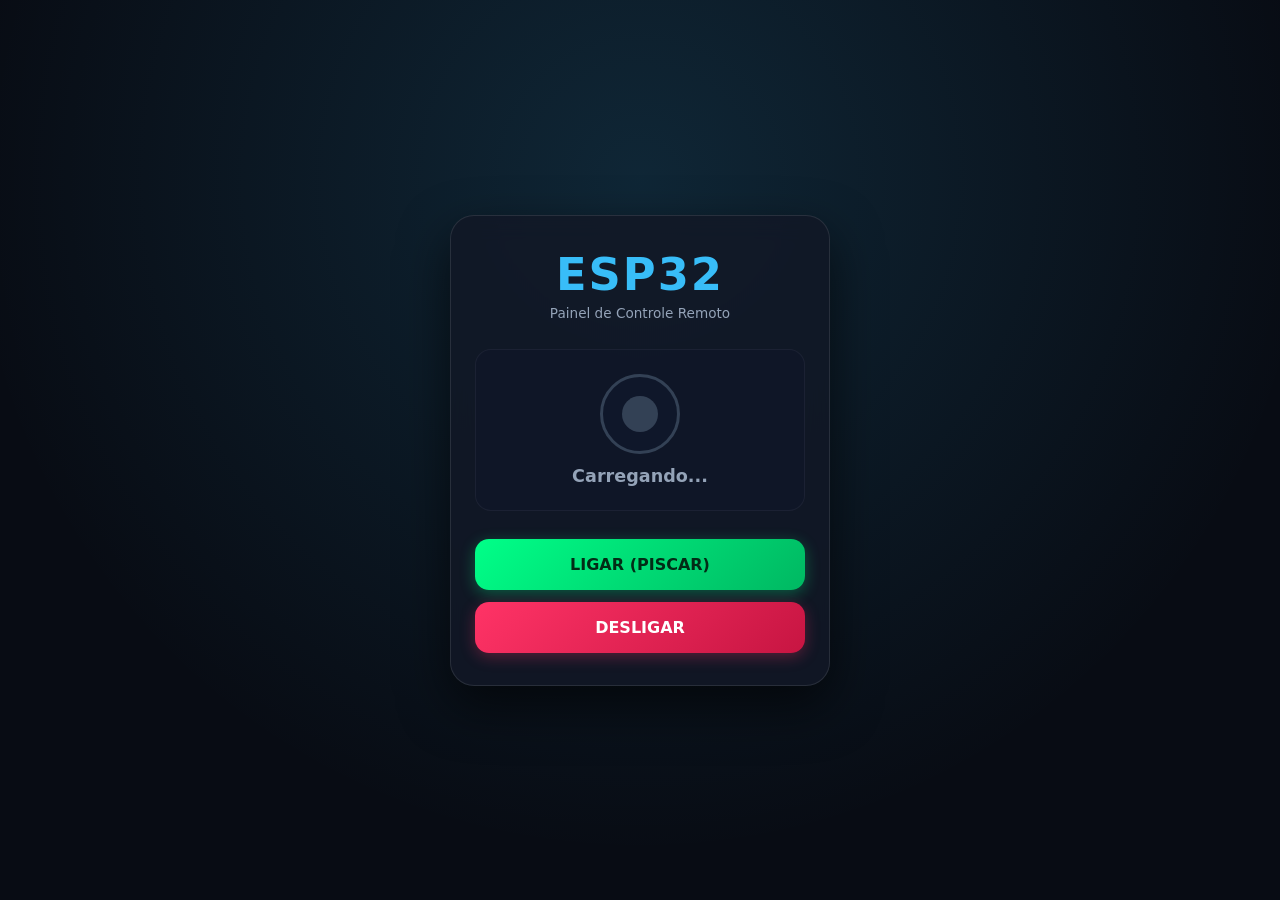
==== index.html.html @ eeb3660c "Rename INDEX.HTML.html to index.html.html" ====
<!DOCTYPE html>
<html lang="pt-BR">
<head>
  <meta charset="UTF-8">
  <meta name="viewport" content="width=device-width, initial-scale=1.0">
  <title>ESP32 Control Hub</title>
  <style>
    * {
      margin: 0;
      padding: 0;
      box-sizing: border-box;
      font-family: 'Segoe UI', system-ui, -apple-system, sans-serif;
    }

    body {
      background: #080c14;
      background-image: radial-gradient(circle at 50% 20%, rgba(56, 189, 248, 0.15), transparent 70%);
      color: #f1f5f9;
      min-height: 100vh;
      display: flex;
      justify-content: center;
      align-items: center;
      padding: 20px;
    }

    .container {
      width: 100%;
      max-width: 380px;
      background: rgba(18, 24, 38, 0.85);
      border: 1px solid rgba(255, 255, 255, 0.1);
      backdrop-filter: blur(12px);
      -webkit-backdrop-filter: blur(12px);
      border-radius: 24px;
      padding: 32px 24px;
      box-shadow: 0 20px 50px rgba(0, 0, 0, 0.6);
      text-align: center;
    }

    header h1 {
      font-size: 2.8rem;
      font-weight: 800;
      color: #38bdf8;
      letter-spacing: 2px;
    }

    header p {
      color: #94a3b8;
      font-size: 0.85rem;
      margin-top: 4px;
      margin-bottom: 28px;
    }

    .status-card {
      background: rgba(15, 23, 42, 0.6);
      border: 1px solid rgba(255, 255, 255, 0.05);
      border-radius: 16px;
      padding: 24px;
      margin-bottom: 28px;
      display: flex;
      flex-direction: column;
      align-items: center;
      gap: 12px;
    }

    .led-ring {
      width: 80px;
      height: 80px;
      border-radius: 50%;
      display: flex;
      align-items: center;
      justify-content: center;
      transition: all 0.3s ease;
      background: #0f172a;
      border: 3px solid #334155;
    }

    .led-core {
      width: 36px;
      height: 36px;
      border-radius: 50%;
      background: #334155;
      transition: all 0.3s ease;
    }

    /* Estado LIGADO (1) */
    .led-ring.on {
      border-color: #00ff88;
      box-shadow: 0 0 25px rgba(0, 255, 136, 0.4);
    }
    .led-ring.on .led-core {
      background: #00ff88;
      box-shadow: 0 0 20px #00ff88;
      animation: blink 0.4s infinite alternate;
    }

    /* Estado DESLIGADO (0) */
    .led-ring.off {
      border-color: #ff3366;
      box-shadow: 0 0 15px rgba(255, 51, 102, 0.2);
    }
    .led-ring.off .led-core {
      background: #ff3366;
    }

    @keyframes blink {
      0% { opacity: 0.2; transform: scale(0.9); }
      100% { opacity: 1; transform: scale(1.05); }
    }

    .status-text {
      font-size: 1.1rem;
      font-weight: 700;
      color: #94a3b8;
    }

    .btn-group {
      display: flex;
      flex-direction: column;
      gap: 12px;
    }

    .btn {
      width: 100%;
      padding: 16px;
      border: none;
      border-radius: 14px;
      font-size: 1rem;
      font-weight: 700;
      cursor: pointer;
      transition: all 0.2s ease;
    }

    .btn-on {
      background: linear-gradient(135deg, #00ff88, #00b862);
      color: #022c16;
      box-shadow: 0 4px 15px rgba(0, 255, 136, 0.3);
    }

    .btn-on:hover {
      transform: translateY(-2px);
      box-shadow: 0 6px 20px rgba(0, 255, 136, 0.5);
    }

    .btn-off {
      background: linear-gradient(135deg, #ff3366, #c71542);
      color: #ffffff;
      box-shadow: 0 4px 15px rgba(255, 51, 102, 0.3);
    }

    .btn-off:hover {
      transform: translateY(-2px);
      box-shadow: 0 6px 20px rgba(255, 51, 102, 0.5);
    }

    .btn:active {
      transform: translateY(0);
    }
  </style>
</head>
<body>

  <div class="container">
    <header>
      <h1>ESP32</h1>
      <p>Painel de Controle Remoto</p>
    </header>

    <div class="status-card">
      <div id="led-ring" class="led-ring">
        <div class="led-core"></div>
      </div>
      <div id="status-text" class="status-text">Carregando...</div>
    </div>

    <div class="btn-group">
      <button class="btn btn-on" onclick="setLedStatus(1)">LIGAR (PISCAR)</button>
      <button class="btn btn-off" onclick="setLedStatus(0)">DESLIGAR</button>
    </div>
  </div>

  <script>
    const DATABASE_URL = "https://esp32-11d28-default-rtdb.firebaseio.com/";
    const DATABASE_SECRET = "pXBRUOmqlAZFr6rXlWJMKK7QtXd5m7LR2QbH1BOH";

    async function setLedStatus(value) {
      const url = `${DATABASE_URL}led_status.json?auth=${DATABASE_SECRET}`;
      try {
        const response = await fetch(url, {
          method: "PUT",
          headers: { "Content-Type": "application/json" },
          body: JSON.stringify(value)
        });
        if (response.ok) {
          updateUI(value);
        } else {
          alert("Erro na conexão com o Firebase.");
        }
      } catch (error) {
        alert("Erro ao enviar dados.");
      }
    }

    function updateUI(status) {
      const statusText = document.getElementById("status-text");
      const ledRing = document.getElementById("led-ring");

      if (status === 1) {
        statusText.innerText = "LIGADO (1)";
        statusText.style.color = "#00ff88";
        ledRing.className = "led-ring on";
      } else {
        statusText.innerText = "DESLIGADO (0)";
        statusText.style.color = "#ff3366";
        ledRing.className = "led-ring off";
      }
    }

    async function fetchCurrentStatus() {
      const url = `${DATABASE_URL}led_status.json?auth=${DATABASE_SECRET}`;
      try {
        const response = await fetch(url);
        if (response.ok) {
          const data = await response.json();
          updateUI(data);
        }
      } catch (error) {
        console.error("Erro ao carregar estado inicial:", error);
      }
    }

    document.addEventListener("DOMContentLoaded", fetchCurrentStatus);
  </script>

</body>
</html>
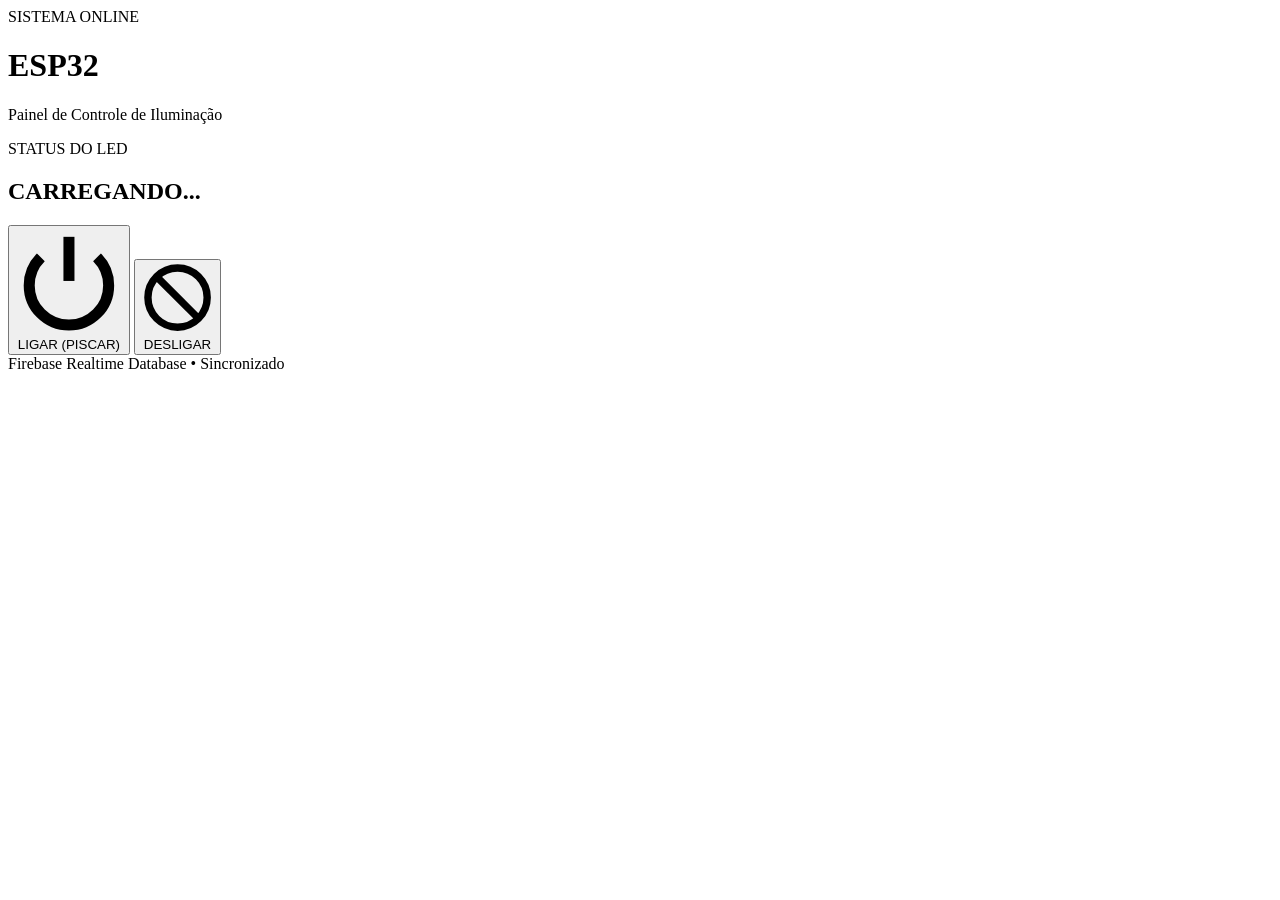
==== commit 77b79560: "Update index.html.html" ====
--- a/index.html.html
+++ b/index.html.html
@@ -4,232 +4,54 @@
   <meta charset="UTF-8">
   <meta name="viewport" content="width=device-width, initial-scale=1.0">
   <title>ESP32 Control Hub</title>
-  <style>
-    * {
-      margin: 0;
-      padding: 0;
-      box-sizing: border-box;
-      font-family: 'Segoe UI', system-ui, -apple-system, sans-serif;
-    }
-
-    body {
-      background: #080c14;
-      background-image: radial-gradient(circle at 50% 20%, rgba(56, 189, 248, 0.15), transparent 70%);
-      color: #f1f5f9;
-      min-height: 100vh;
-      display: flex;
-      justify-content: center;
-      align-items: center;
-      padding: 20px;
-    }
-
-    .container {
-      width: 100%;
-      max-width: 380px;
-      background: rgba(18, 24, 38, 0.85);
-      border: 1px solid rgba(255, 255, 255, 0.1);
-      backdrop-filter: blur(12px);
-      -webkit-backdrop-filter: blur(12px);
-      border-radius: 24px;
-      padding: 32px 24px;
-      box-shadow: 0 20px 50px rgba(0, 0, 0, 0.6);
-      text-align: center;
-    }
-
-    header h1 {
-      font-size: 2.8rem;
-      font-weight: 800;
-      color: #38bdf8;
-      letter-spacing: 2px;
-    }
-
-    header p {
-      color: #94a3b8;
-      font-size: 0.85rem;
-      margin-top: 4px;
-      margin-bottom: 28px;
-    }
-
-    .status-card {
-      background: rgba(15, 23, 42, 0.6);
-      border: 1px solid rgba(255, 255, 255, 0.05);
-      border-radius: 16px;
-      padding: 24px;
-      margin-bottom: 28px;
-      display: flex;
-      flex-direction: column;
-      align-items: center;
-      gap: 12px;
-    }
-
-    .led-ring {
-      width: 80px;
-      height: 80px;
-      border-radius: 50%;
-      display: flex;
-      align-items: center;
-      justify-content: center;
-      transition: all 0.3s ease;
-      background: #0f172a;
-      border: 3px solid #334155;
-    }
-
-    .led-core {
-      width: 36px;
-      height: 36px;
-      border-radius: 50%;
-      background: #334155;
-      transition: all 0.3s ease;
-    }
-
-    /* Estado LIGADO (1) */
-    .led-ring.on {
-      border-color: #00ff88;
-      box-shadow: 0 0 25px rgba(0, 255, 136, 0.4);
-    }
-    .led-ring.on .led-core {
-      background: #00ff88;
-      box-shadow: 0 0 20px #00ff88;
-      animation: blink 0.4s infinite alternate;
-    }
-
-    /* Estado DESLIGADO (0) */
-    .led-ring.off {
-      border-color: #ff3366;
-      box-shadow: 0 0 15px rgba(255, 51, 102, 0.2);
-    }
-    .led-ring.off .led-core {
-      background: #ff3366;
-    }
-
-    @keyframes blink {
-      0% { opacity: 0.2; transform: scale(0.9); }
-      100% { opacity: 1; transform: scale(1.05); }
-    }
-
-    .status-text {
-      font-size: 1.1rem;
-      font-weight: 700;
-      color: #94a3b8;
-    }
-
-    .btn-group {
-      display: flex;
-      flex-direction: column;
-      gap: 12px;
-    }
-
-    .btn {
-      width: 100%;
-      padding: 16px;
-      border: none;
-      border-radius: 14px;
-      font-size: 1rem;
-      font-weight: 700;
-      cursor: pointer;
-      transition: all 0.2s ease;
-    }
-
-    .btn-on {
-      background: linear-gradient(135deg, #00ff88, #00b862);
-      color: #022c16;
-      box-shadow: 0 4px 15px rgba(0, 255, 136, 0.3);
-    }
-
-    .btn-on:hover {
-      transform: translateY(-2px);
-      box-shadow: 0 6px 20px rgba(0, 255, 136, 0.5);
-    }
-
-    .btn-off {
-      background: linear-gradient(135deg, #ff3366, #c71542);
-      color: #ffffff;
-      box-shadow: 0 4px 15px rgba(255, 51, 102, 0.3);
-    }
-
-    .btn-off:hover {
-      transform: translateY(-2px);
-      box-shadow: 0 6px 20px rgba(255, 51, 102, 0.5);
-    }
-
-    .btn:active {
-      transform: translateY(0);
-    }
-  </style>
+  <link rel="preconnect" href="https://fonts.googleapis.com">
+  <link rel="preconnect" href="https://fonts.gstatic.com" crossorigin>
+  <link href="https://fonts.googleapis.com/css2?family=Plus+Jakarta+Sans:wght@400;600;700;800&display=swap" rel="stylesheet">
+  <link rel="stylesheet" href="style.css">
 </head>
 <body>
-
-  <div class="container">
-    <header>
+  <div class="dashboard-container">
+    <header class="header">
+      <div class="badge"><span class="pulse-icon"></span> SISTEMA ONLINE</div>
       <h1>ESP32</h1>
-      <p>Painel de Controle Remoto</p>
+      <p>Painel de Controle de Iluminação</p>
     </header>
 
-    <div class="status-card">
-      <div id="led-ring" class="led-ring">
-        <div class="led-core"></div>
+    <main class="control-card">
+      <div class="led-visualizer">
+        <div id="led-ring" class="led-ring off">
+          <div class="led-core"></div>
+        </div>
+        <div class="status-info">
+          <span class="status-label">STATUS DO LED</span>
+          <h2 id="status-text">CARREGANDO...</h2>
+        </div>
       </div>
-      <div id="status-text" class="status-text">Carregando...</div>
-    </div>
 
-    <div class="btn-group">
-      <button class="btn btn-on" onclick="setLedStatus(1)">LIGAR (PISCAR)</button>
-      <button class="btn btn-off" onclick="setLedStatus(0)">DESLIGAR</button>
-    </div>
+      <div class="controls-grid">
+        <button class="btn btn-power-on" onclick="setLedStatus(1)">
+          <svg class="btn-icon" viewBox="0 0 24 24" fill="none" stroke="currentColor" stroke-width="2.5">
+            <path d="M18.36 6.64a9 9 0 1 1-12.73 0"></path>
+            <line x1="12" y1="2" x2="12" y2="12"></line>
+          </svg>
+          <span>LIGAR (PISCAR)</span>
+        </button>
+
+        <button class="btn btn-power-off" onclick="setLedStatus(0)">
+          <svg class="btn-icon" viewBox="0 0 24 24" fill="none" stroke="currentColor" stroke-width="2.5">
+            <circle cx="12" cy="12" r="10"></circle>
+            <line x1="4.93" y1="4.93" x2="19.07" y2="19.07"></line>
+          </svg>
+          <span>DESLIGAR</span>
+        </button>
+      </div>
+    </main>
+
+    <footer class="footer">
+      <span>Firebase Realtime Database • Sincronizado</span>
+    </footer>
   </div>
 
-  <script>
-    const DATABASE_URL = "https://esp32-11d28-default-rtdb.firebaseio.com/";
-    const DATABASE_SECRET = "pXBRUOmqlAZFr6rXlWJMKK7QtXd5m7LR2QbH1BOH";
-
-    async function setLedStatus(value) {
-      const url = `${DATABASE_URL}led_status.json?auth=${DATABASE_SECRET}`;
-      try {
-        const response = await fetch(url, {
-          method: "PUT",
-          headers: { "Content-Type": "application/json" },
-          body: JSON.stringify(value)
-        });
-        if (response.ok) {
-          updateUI(value);
-        } else {
-          alert("Erro na conexão com o Firebase.");
-        }
-      } catch (error) {
-        alert("Erro ao enviar dados.");
-      }
-    }
-
-    function updateUI(status) {
-      const statusText = document.getElementById("status-text");
-      const ledRing = document.getElementById("led-ring");
-
-      if (status === 1) {
-        statusText.innerText = "LIGADO (1)";
-        statusText.style.color = "#00ff88";
-        ledRing.className = "led-ring on";
-      } else {
-        statusText.innerText = "DESLIGADO (0)";
-        statusText.style.color = "#ff3366";
-        ledRing.className = "led-ring off";
-      }
-    }
-
-    async function fetchCurrentStatus() {
-      const url = `${DATABASE_URL}led_status.json?auth=${DATABASE_SECRET}`;
-      try {
-        const response = await fetch(url);
-        if (response.ok) {
-          const data = await response.json();
-          updateUI(data);
-        }
-      } catch (error) {
-        console.error("Erro ao carregar estado inicial:", error);
-      }
-    }
-
-    document.addEventListener("DOMContentLoaded", fetchCurrentStatus);
-  </script>
-
+  <script src="script.js"></script>
 </body>
 </html>
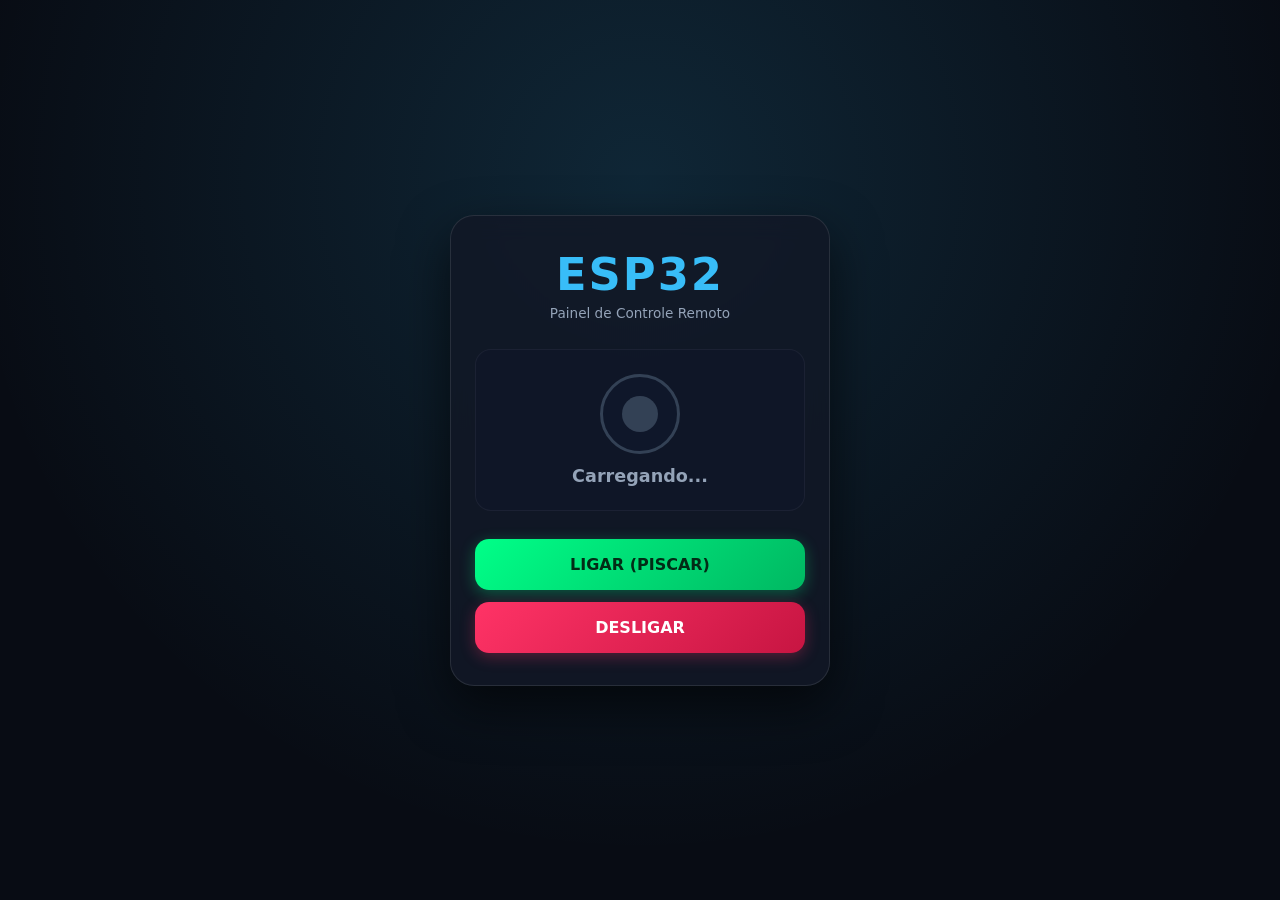
==== commit bbd2b1a7: "Update index.html.html" ====
--- a/index.html.html
+++ b/index.html.html
@@ -4,54 +4,232 @@
   <meta charset="UTF-8">
   <meta name="viewport" content="width=device-width, initial-scale=1.0">
   <title>ESP32 Control Hub</title>
-  <link rel="preconnect" href="https://fonts.googleapis.com">
-  <link rel="preconnect" href="https://fonts.gstatic.com" crossorigin>
-  <link href="https://fonts.googleapis.com/css2?family=Plus+Jakarta+Sans:wght@400;600;700;800&display=swap" rel="stylesheet">
-  <link rel="stylesheet" href="style.css">
+  <style>
+    * {
+      margin: 0;
+      padding: 0;
+      box-sizing: border-box;
+      font-family: 'Segoe UI', system-ui, -apple-system, sans-serif;
+    }
+
+    body {
+      background: #080c14;
+      background-image: radial-gradient(circle at 50% 20%, rgba(56, 189, 248, 0.15), transparent 70%);
+      color: #f1f5f9;
+      min-height: 100vh;
+      display: flex;
+      justify-content: center;
+      align-items: center;
+      padding: 20px;
+    }
+
+    .container {
+      width: 100%;
+      max-width: 380px;
+      background: rgba(18, 24, 38, 0.85);
+      border: 1px solid rgba(255, 255, 255, 0.1);
+      backdrop-filter: blur(12px);
+      -webkit-backdrop-filter: blur(12px);
+      border-radius: 24px;
+      padding: 32px 24px;
+      box-shadow: 0 20px 50px rgba(0, 0, 0, 0.6);
+      text-align: center;
+    }
+
+    header h1 {
+      font-size: 2.8rem;
+      font-weight: 800;
+      color: #38bdf8;
+      letter-spacing: 2px;
+    }
+
+    header p {
+      color: #94a3b8;
+      font-size: 0.85rem;
+      margin-top: 4px;
+      margin-bottom: 28px;
+    }
+
+    .status-card {
+      background: rgba(15, 23, 42, 0.6);
+      border: 1px solid rgba(255, 255, 255, 0.05);
+      border-radius: 16px;
+      padding: 24px;
+      margin-bottom: 28px;
+      display: flex;
+      flex-direction: column;
+      align-items: center;
+      gap: 12px;
+    }
+
+    .led-ring {
+      width: 80px;
+      height: 80px;
+      border-radius: 50%;
+      display: flex;
+      align-items: center;
+      justify-content: center;
+      transition: all 0.3s ease;
+      background: #0f172a;
+      border: 3px solid #334155;
+    }
+
+    .led-core {
+      width: 36px;
+      height: 36px;
+      border-radius: 50%;
+      background: #334155;
+      transition: all 0.3s ease;
+    }
+
+    /* Estado LIGADO (1) */
+    .led-ring.on {
+      border-color: #00ff88;
+      box-shadow: 0 0 25px rgba(0, 255, 136, 0.4);
+    }
+    .led-ring.on .led-core {
+      background: #00ff88;
+      box-shadow: 0 0 20px #00ff88;
+      animation: blink 0.4s infinite alternate;
+    }
+
+    /* Estado DESLIGADO (0) */
+    .led-ring.off {
+      border-color: #ff3366;
+      box-shadow: 0 0 15px rgba(255, 51, 102, 0.2);
+    }
+    .led-ring.off .led-core {
+      background: #ff3366;
+    }
+
+    @keyframes blink {
+      0% { opacity: 0.2; transform: scale(0.9); }
+      100% { opacity: 1; transform: scale(1.05); }
+    }
+
+    .status-text {
+      font-size: 1.1rem;
+      font-weight: 700;
+      color: #94a3b8;
+    }
+
+    .btn-group {
+      display: flex;
+      flex-direction: column;
+      gap: 12px;
+    }
+
+    .btn {
+      width: 100%;
+      padding: 16px;
+      border: none;
+      border-radius: 14px;
+      font-size: 1rem;
+      font-weight: 700;
+      cursor: pointer;
+      transition: all 0.2s ease;
+    }
+
+    .btn-on {
+      background: linear-gradient(135deg, #00ff88, #00b862);
+      color: #022c16;
+      box-shadow: 0 4px 15px rgba(0, 255, 136, 0.3);
+    }
+
+    .btn-on:hover {
+      transform: translateY(-2px);
+      box-shadow: 0 6px 20px rgba(0, 255, 136, 0.5);
+    }
+
+    .btn-off {
+      background: linear-gradient(135deg, #ff3366, #c71542);
+      color: #ffffff;
+      box-shadow: 0 4px 15px rgba(255, 51, 102, 0.3);
+    }
+
+    .btn-off:hover {
+      transform: translateY(-2px);
+      box-shadow: 0 6px 20px rgba(255, 51, 102, 0.5);
+    }
+
+    .btn:active {
+      transform: translateY(0);
+    }
+  </style>
 </head>
 <body>
-  <div class="dashboard-container">
-    <header class="header">
-      <div class="badge"><span class="pulse-icon"></span> SISTEMA ONLINE</div>
+
+  <div class="container">
+    <header>
       <h1>ESP32</h1>
-      <p>Painel de Controle de Iluminação</p>
+      <p>Painel de Controle Remoto</p>
     </header>
 
-    <main class="control-card">
-      <div class="led-visualizer">
-        <div id="led-ring" class="led-ring off">
-          <div class="led-core"></div>
-        </div>
-        <div class="status-info">
-          <span class="status-label">STATUS DO LED</span>
-          <h2 id="status-text">CARREGANDO...</h2>
-        </div>
+    <div class="status-card">
+      <div id="led-ring" class="led-ring">
+        <div class="led-core"></div>
       </div>
-
-      <div class="controls-grid">
-        <button class="btn btn-power-on" onclick="setLedStatus(1)">
-          <svg class="btn-icon" viewBox="0 0 24 24" fill="none" stroke="currentColor" stroke-width="2.5">
-            <path d="M18.36 6.64a9 9 0 1 1-12.73 0"></path>
-            <line x1="12" y1="2" x2="12" y2="12"></line>
-          </svg>
-          <span>LIGAR (PISCAR)</span>
-        </button>
-
-        <button class="btn btn-power-off" onclick="setLedStatus(0)">
-          <svg class="btn-icon" viewBox="0 0 24 24" fill="none" stroke="currentColor" stroke-width="2.5">
-            <circle cx="12" cy="12" r="10"></circle>
-            <line x1="4.93" y1="4.93" x2="19.07" y2="19.07"></line>
-          </svg>
-          <span>DESLIGAR</span>
-        </button>
-      </div>
-    </main>
-
-    <footer class="footer">
-      <span>Firebase Realtime Database • Sincronizado</span>
-    </footer>
+      <div id="status-text" class="status-text">Carregando...</div>
+    </div>
+
+    <div class="btn-group">
+      <button class="btn btn-on" onclick="setLedStatus(1)">LIGAR (PISCAR)</button>
+      <button class="btn btn-off" onclick="setLedStatus(0)">DESLIGAR</button>
+    </div>
   </div>
 
-  <script src="script.js"></script>
+  <script>
+    const DATABASE_URL = "https://esp32-11d28-default-rtdb.firebaseio.com/";
+    const DATABASE_SECRET = "pXBRUOmqlAZFr6rXlWJMKK7QtXd5m7LR2QbH1BOH";
+
+    async function setLedStatus(value) {
+      const url = `${DATABASE_URL}led_status.json?auth=${DATABASE_SECRET}`;
+      try {
+        const response = await fetch(url, {
+          method: "PUT",
+          headers: { "Content-Type": "application/json" },
+          body: JSON.stringify(value)
+        });
+        if (response.ok) {
+          updateUI(value);
+        } else {
+          alert("Erro na conexão com o Firebase.");
+        }
+      } catch (error) {
+        alert("Erro ao enviar dados.");
+      }
+    }
+
+    function updateUI(status) {
+      const statusText = document.getElementById("status-text");
+      const ledRing = document.getElementById("led-ring");
+
+      if (status === 1) {
+        statusText.innerText = "LIGADO (1)";
+        statusText.style.color = "#00ff88";
+        ledRing.className = "led-ring on";
+      } else {
+        statusText.innerText = "DESLIGADO (0)";
+        statusText.style.color = "#ff3366";
+        ledRing.className = "led-ring off";
+      }
+    }
+
+    async function fetchCurrentStatus() {
+      const url = `${DATABASE_URL}led_status.json?auth=${DATABASE_SECRET}`;
+      try {
+        const response = await fetch(url);
+        if (response.ok) {
+          const data = await response.json();
+          updateUI(data);
+        }
+      } catch (error) {
+        console.error("Erro ao carregar estado inicial:", error);
+      }
+    }
+
+    document.addEventListener("DOMContentLoaded", fetchCurrentStatus);
+  </script>
+
 </body>
 </html>
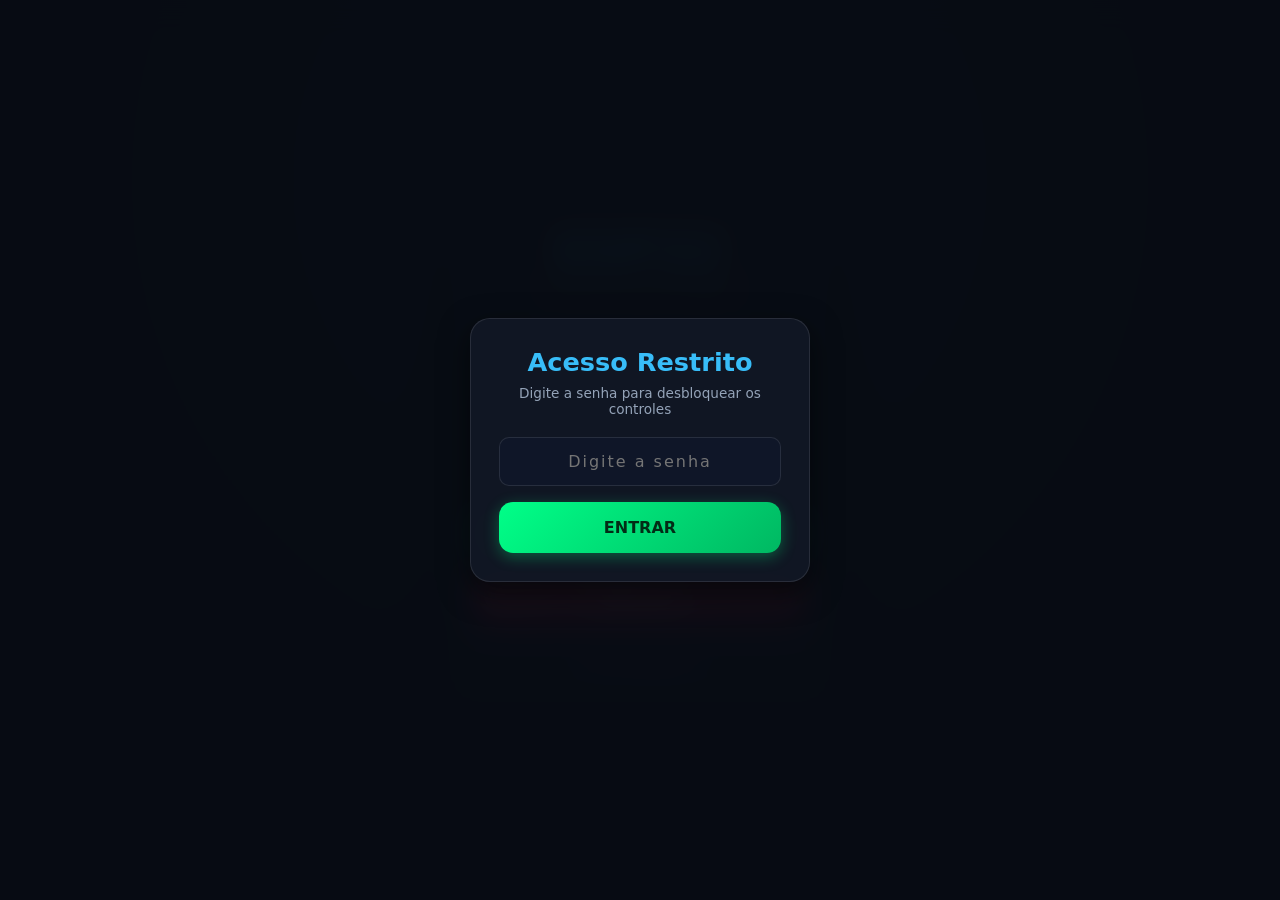
==== commit a6df9825: "Add files via upload" ====
--- a/index.html.html
+++ b/index.html.html
@@ -3,7 +3,7 @@
 <head>
   <meta charset="UTF-8">
   <meta name="viewport" content="width=device-width, initial-scale=1.0">
-  <title>ESP32 Control Hub</title>
+  <title>ESP32 Control Hub - Seguro</title>
   <style>
     * {
       margin: 0;
@@ -23,17 +23,76 @@
       padding: 20px;
     }
 
+    /* TELA DE LOGIN */
+    .login-overlay {
+      position: fixed;
+      top: 0;
+      left: 0;
+      width: 100%;
+      height: 100%;
+      background: rgba(8, 12, 20, 0.95);
+      backdrop-filter: blur(15px);
+      display: flex;
+      justify-content: center;
+      align-items: center;
+      z-index: 999;
+      transition: opacity 0.3s ease, visibility 0.3s ease;
+    }
+
+    .login-card {
+      width: 100%;
+      max-width: 340px;
+      background: rgba(18, 24, 38, 0.9);
+      border: 1px solid rgba(255, 255, 255, 0.1);
+      border-radius: 20px;
+      padding: 28px;
+      text-align: center;
+      box-shadow: 0 10px 30px rgba(0, 0, 0, 0.5);
+    }
+
+    .login-card h2 {
+      font-size: 1.6rem;
+      color: #38bdf8;
+      margin-bottom: 8px;
+    }
+
+    .login-card p {
+      font-size: 0.85rem;
+      color: #94a3b8;
+      margin-bottom: 20px;
+    }
+
+    .input-field {
+      width: 100%;
+      padding: 14px;
+      border-radius: 10px;
+      border: 1px solid rgba(255, 255, 255, 0.1);
+      background: rgba(15, 23, 42, 0.8);
+      color: #fff;
+      font-size: 1rem;
+      text-align: center;
+      margin-bottom: 16px;
+      outline: none;
+      letter-spacing: 2px;
+    }
+
+    .input-field:focus {
+      border-color: #38bdf8;
+      box-shadow: 0 0 10px rgba(56, 189, 248, 0.3);
+    }
+
+    /* PAINEL PRINCIPAL */
     .container {
       width: 100%;
       max-width: 380px;
       background: rgba(18, 24, 38, 0.85);
       border: 1px solid rgba(255, 255, 255, 0.1);
       backdrop-filter: blur(12px);
-      -webkit-backdrop-filter: blur(12px);
       border-radius: 24px;
       padding: 32px 24px;
       box-shadow: 0 20px 50px rgba(0, 0, 0, 0.6);
       text-align: center;
+      position: relative;
     }
 
     header h1 {
@@ -47,7 +106,7 @@
       color: #94a3b8;
       font-size: 0.85rem;
       margin-top: 4px;
-      margin-bottom: 28px;
+      margin-bottom: 24px;
     }
 
     .status-card {
@@ -55,7 +114,7 @@
       border: 1px solid rgba(255, 255, 255, 0.05);
       border-radius: 16px;
       padding: 24px;
-      margin-bottom: 28px;
+      margin-bottom: 24px;
       display: flex;
       flex-direction: column;
       align-items: center;
@@ -82,22 +141,22 @@
       transition: all 0.3s ease;
     }
 
-    /* Estado LIGADO (1) */
     .led-ring.on {
       border-color: #00ff88;
       box-shadow: 0 0 25px rgba(0, 255, 136, 0.4);
     }
+
     .led-ring.on .led-core {
       background: #00ff88;
       box-shadow: 0 0 20px #00ff88;
       animation: blink 0.4s infinite alternate;
     }
 
-    /* Estado DESLIGADO (0) */
     .led-ring.off {
       border-color: #ff3366;
       box-shadow: 0 0 15px rgba(255, 51, 102, 0.2);
     }
+
     .led-ring.off .led-core {
       background: #ff3366;
     }
@@ -138,7 +197,6 @@
 
     .btn-on:hover {
       transform: translateY(-2px);
-      box-shadow: 0 6px 20px rgba(0, 255, 136, 0.5);
     }
 
     .btn-off {
@@ -149,20 +207,48 @@
 
     .btn-off:hover {
       transform: translateY(-2px);
-      box-shadow: 0 6px 20px rgba(255, 51, 102, 0.5);
-    }
-
-    .btn:active {
-      transform: translateY(0);
+    }
+
+    .btn-logout {
+      background: transparent;
+      color: #64748b;
+      border: 1px solid rgba(255, 255, 255, 0.1);
+      padding: 10px;
+      font-size: 0.8rem;
+      margin-top: 16px;
+      border-radius: 8px;
+      cursor: pointer;
+    }
+
+    .btn-logout:hover {
+      color: #ff3366;
+      border-color: #ff3366;
+    }
+
+    .hidden {
+      opacity: 0;
+      visibility: hidden;
+      pointer-events: none;
     }
   </style>
 </head>
 <body>
 
+  <!-- POPUP DE LOGIN -->
+  <div id="login-overlay" class="login-overlay">
+    <div class="login-card">
+      <h2>Acesso Restrito</h2>
+      <p>Digite a senha para desbloquear os controles</p>
+      <input type="password" id="password-input" class="input-field" placeholder="Digite a senha">
+      <button class="btn btn-on" onclick="checkPassword()">ENTRAR</button>
+    </div>
+  </div>
+
+  <!-- CONTAINER PRINCIPAL -->
   <div class="container">
     <header>
       <h1>ESP32</h1>
-      <p>Painel de Controle Remoto</p>
+      <p>Painel de Controle Protegido</p>
     </header>
 
     <div class="status-card">
@@ -176,13 +262,40 @@
       <button class="btn btn-on" onclick="setLedStatus(1)">LIGAR (PISCAR)</button>
       <button class="btn btn-off" onclick="setLedStatus(0)">DESLIGAR</button>
     </div>
+
+    <button class="btn-logout" onclick="logout()">Sair / Bloquear</button>
   </div>
 
   <script>
+    // Configurações
+    const SENHA_MESTRA = "1234"; // <-- ALTERE SUA SENHA AQUI
     const DATABASE_URL = "https://esp32-11d28-default-rtdb.firebaseio.com/";
     const DATABASE_SECRET = "pXBRUOmqlAZFr6rXlWJMKK7QtXd5m7LR2QbH1BOH";
 
+    // Lógica de Autenticação
+    function checkPassword() {
+      const input = document.getElementById("password-input").value;
+      if (input === SENHA_MESTRA) {
+        sessionStorage.setItem("authenticated", "true");
+        document.getElementById("login-overlay").classList.add("hidden");
+        document.getElementById("password-input").value = "";
+      } else {
+        alert("Senha incorreta!");
+      }
+    }
+
+    function logout() {
+      sessionStorage.removeItem("authenticated");
+      document.getElementById("login-overlay").classList.remove("hidden");
+    }
+
+    // Função para interagir com o Firebase
     async function setLedStatus(value) {
+      if (sessionStorage.getItem("authenticated") !== "true") {
+        alert("Acesso negado. Faça login primeiro.");
+        return;
+      }
+
       const url = `${DATABASE_URL}led_status.json?auth=${DATABASE_SECRET}`;
       try {
         const response = await fetch(url, {
@@ -228,8 +341,14 @@
       }
     }
 
-    document.addEventListener("DOMContentLoaded", fetchCurrentStatus);
+    // Inicialização
+    document.addEventListener("DOMContentLoaded", () => {
+      if (sessionStorage.getItem("authenticated") === "true") {
+        document.getElementById("login-overlay").classList.add("hidden");
+      }
+      fetchCurrentStatus();
+    });
   </script>
 
 </body>
-</html>
+</html>
